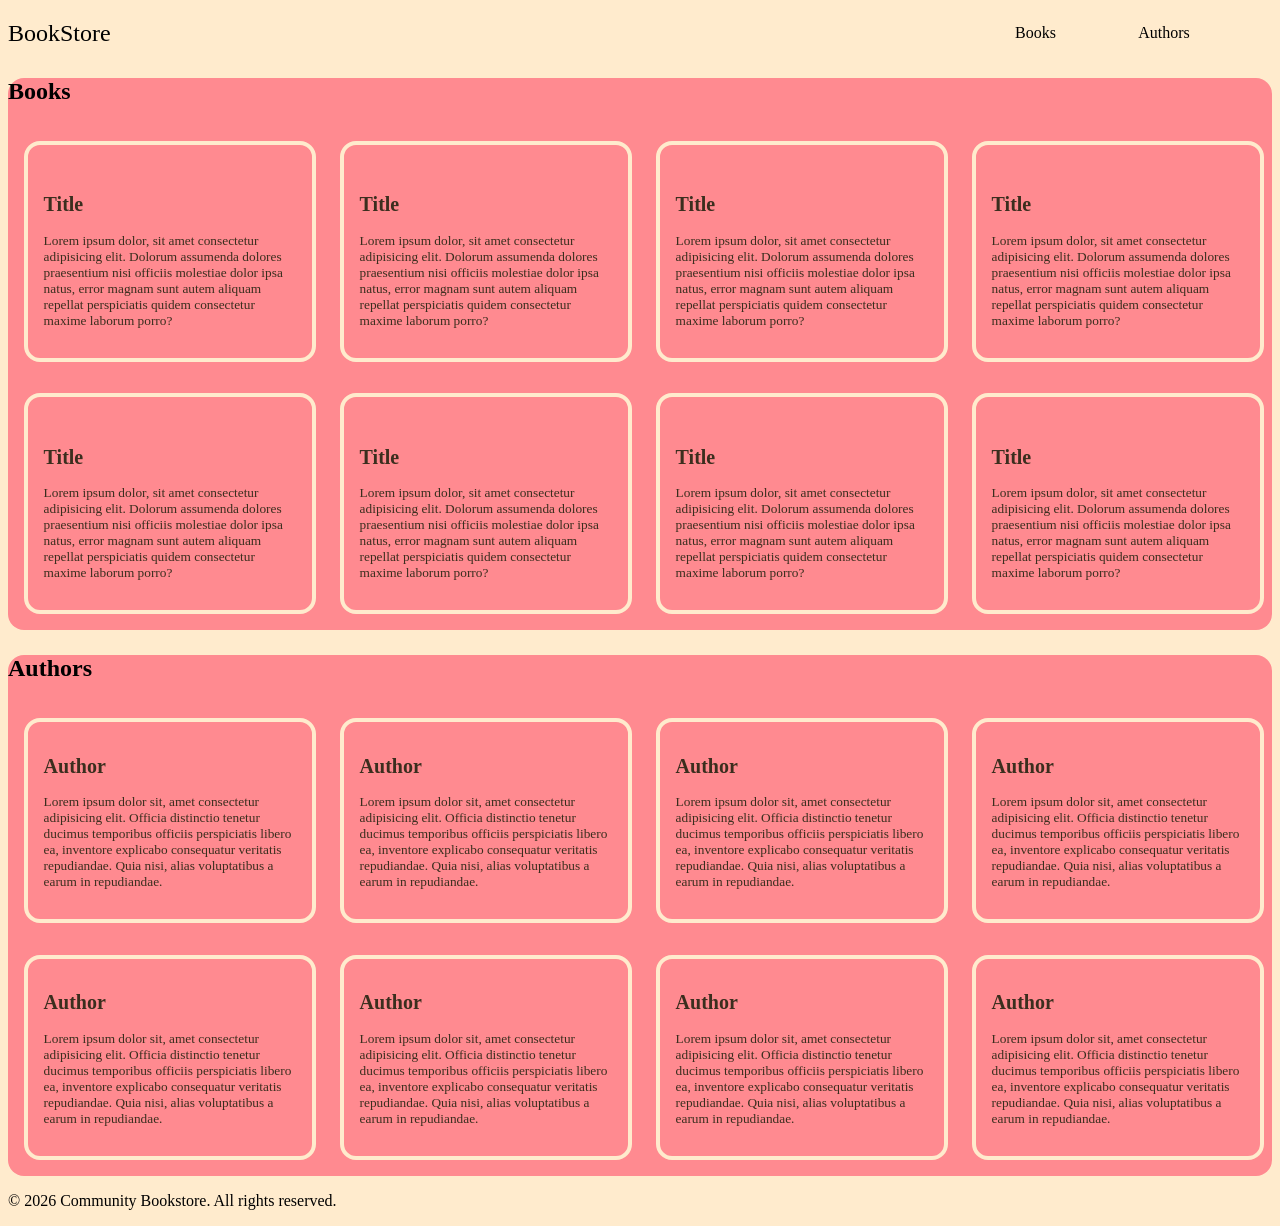
==== EX1/index.html @ 79451e61 "ex1" ====
<!DOCTYPE html>
<html lang="en">
<head>
	<meta charset="UTF-8">
	<meta name="viewport" content="width=device-width, initial-scale=1.0">
	<title>Document</title>
	<link rel="stylesheet" href="./style.css">
</head>
<body>
	<header>
		<nav>
			<div class="logo">
				BookStore
			</div>
			<div class="nav-links">
				<ul>
					<li><a href="#books-section">Books</a></li>
					<li><a href="#authors-section">Authors</a></li>
				</ul>
			</div>
		</nav>
	</header>
	<main>
		<section class="books" id="books-section">
			<h1>Books</h1>
			<div class="books-container">
				<div class="book">
					<div class="book-cover">
						<img src="https://i.pinimg.com/1200x/4a/55/f2/4a55f2155281183111e091e616718c2b.jpg" alt="">
					</div>
					<div class="description">
						<h1>Title</h1>
						<p>Lorem ipsum dolor, sit amet consectetur adipisicing elit. Dolorum assumenda dolores praesentium nisi officiis molestiae dolor ipsa natus, error magnam sunt autem aliquam repellat perspiciatis quidem consectetur maxime laborum porro?</p>
					</div>
				</div>
				<div class="book">
					<div class="book-cover">
						<img src="https://i.pinimg.com/1200x/4a/55/f2/4a55f2155281183111e091e616718c2b.jpg" alt="">
					</div>
					<div class="description">
						<h1>Title</h1>
						<p>Lorem ipsum dolor, sit amet consectetur adipisicing elit. Dolorum assumenda dolores praesentium nisi officiis molestiae dolor ipsa natus, error magnam sunt autem aliquam repellat perspiciatis quidem consectetur maxime laborum porro?</p>
					</div>
				</div>
				<div class="book">
					<div class="book-cover">
						<img src="https://i.pinimg.com/1200x/4a/55/f2/4a55f2155281183111e091e616718c2b.jpg" alt="">
					</div>
					<div class="description">
						<h1>Title</h1>
						<p>Lorem ipsum dolor, sit amet consectetur adipisicing elit. Dolorum assumenda dolores praesentium nisi officiis molestiae dolor ipsa natus, error magnam sunt autem aliquam repellat perspiciatis quidem consectetur maxime laborum porro?</p>
					</div>
				</div>
				<div class="book">
					<div class="book-cover">
						<img src="https://i.pinimg.com/1200x/4a/55/f2/4a55f2155281183111e091e616718c2b.jpg" alt="">
					</div>
					<div class="description">
						<h1>Title</h1>
						<p>Lorem ipsum dolor, sit amet consectetur adipisicing elit. Dolorum assumenda dolores praesentium nisi officiis molestiae dolor ipsa natus, error magnam sunt autem aliquam repellat perspiciatis quidem consectetur maxime laborum porro?</p>
					</div>
				</div>
				<div class="book">
					<div class="book-cover">
						<img src="https://i.pinimg.com/1200x/4a/55/f2/4a55f2155281183111e091e616718c2b.jpg" alt="">
					</div>
					<div class="description">
						<h1>Title</h1>
						<p>Lorem ipsum dolor, sit amet consectetur adipisicing elit. Dolorum assumenda dolores praesentium nisi officiis molestiae dolor ipsa natus, error magnam sunt autem aliquam repellat perspiciatis quidem consectetur maxime laborum porro?</p>
					</div>
				</div>
				<div class="book">
					<div class="book-cover">
						<img src="https://i.pinimg.com/1200x/4a/55/f2/4a55f2155281183111e091e616718c2b.jpg" alt="">
					</div>
					<div class="description">
						<h1>Title</h1>
						<p>Lorem ipsum dolor, sit amet consectetur adipisicing elit. Dolorum assumenda dolores praesentium nisi officiis molestiae dolor ipsa natus, error magnam sunt autem aliquam repellat perspiciatis quidem consectetur maxime laborum porro?</p>
					</div>
				</div>
				<div class="book">
					<div class="book-cover">
						<img src="https://i.pinimg.com/1200x/4a/55/f2/4a55f2155281183111e091e616718c2b.jpg" alt="">
					</div>
					<div class="description">
						<h1>Title</h1>
						<p>Lorem ipsum dolor, sit amet consectetur adipisicing elit. Dolorum assumenda dolores praesentium nisi officiis molestiae dolor ipsa natus, error magnam sunt autem aliquam repellat perspiciatis quidem consectetur maxime laborum porro?</p>
					</div>
				</div>
				<div class="book">
					<div class="book-cover">
						<img src="https://i.pinimg.com/1200x/4a/55/f2/4a55f2155281183111e091e616718c2b.jpg" alt="">
					</div>
					<div class="description">
						<h1>Title</h1>
						<p>Lorem ipsum dolor, sit amet consectetur adipisicing elit. Dolorum assumenda dolores praesentium nisi officiis molestiae dolor ipsa natus, error magnam sunt autem aliquam repellat perspiciatis quidem consectetur maxime laborum porro?</p>
					</div>
				</div>
			</div>
		</section>
		<section class="authors" id="authors-section">
			<h1>Authors</h1>
			<div class="authors-container">
				<div class="author">
					<h1>Author</h1>
					<p>Lorem ipsum dolor sit, amet consectetur adipisicing elit. Officia distinctio tenetur ducimus temporibus officiis perspiciatis libero ea, inventore explicabo consequatur veritatis repudiandae. Quia nisi, alias voluptatibus a earum in repudiandae.</p>
				</div>
				<div class="author">
					<h1>Author</h1>
					<p>Lorem ipsum dolor sit, amet consectetur adipisicing elit. Officia distinctio tenetur ducimus temporibus officiis perspiciatis libero ea, inventore explicabo consequatur veritatis repudiandae. Quia nisi, alias voluptatibus a earum in repudiandae.</p>
				</div>
				<div class="author">
					<h1>Author</h1>
					<p>Lorem ipsum dolor sit, amet consectetur adipisicing elit. Officia distinctio tenetur ducimus temporibus officiis perspiciatis libero ea, inventore explicabo consequatur veritatis repudiandae. Quia nisi, alias voluptatibus a earum in repudiandae.</p>
				</div>
				<div class="author">
					<h1>Author</h1>
					<p>Lorem ipsum dolor sit, amet consectetur adipisicing elit. Officia distinctio tenetur ducimus temporibus officiis perspiciatis libero ea, inventore explicabo consequatur veritatis repudiandae. Quia nisi, alias voluptatibus a earum in repudiandae.</p>
				</div>
				<div class="author">
					<h1>Author</h1>
					<p>Lorem ipsum dolor sit, amet consectetur adipisicing elit. Officia distinctio tenetur ducimus temporibus officiis perspiciatis libero ea, inventore explicabo consequatur veritatis repudiandae. Quia nisi, alias voluptatibus a earum in repudiandae.</p>
				</div>
				<div class="author">
					<h1>Author</h1>
					<p>Lorem ipsum dolor sit, amet consectetur adipisicing elit. Officia distinctio tenetur ducimus temporibus officiis perspiciatis libero ea, inventore explicabo consequatur veritatis repudiandae. Quia nisi, alias voluptatibus a earum in repudiandae.</p>
				</div>
				<div class="author">
					<h1>Author</h1>
					<p>Lorem ipsum dolor sit, amet consectetur adipisicing elit. Officia distinctio tenetur ducimus temporibus officiis perspiciatis libero ea, inventore explicabo consequatur veritatis repudiandae. Quia nisi, alias voluptatibus a earum in repudiandae.</p>
				</div>
				<div class="author">
					<h1>Author</h1>
					<p>Lorem ipsum dolor sit, amet consectetur adipisicing elit. Officia distinctio tenetur ducimus temporibus officiis perspiciatis libero ea, inventore explicabo consequatur veritatis repudiandae. Quia nisi, alias voluptatibus a earum in repudiandae.</p>
				</div>
			</div>
		</section>
	</main>
	<footer>
		<p>&copy; 2026 Community Bookstore. All rights reserved.</p>
	</footer>
	<script src="./app.js"></script>
</body>
</html>
---- EX1/style.css ----
nav {
	display: flex;
	justify-content: space-between;
	/* border: magenta 1px solid; */
	align-items: center;
}

.logo {
	font-family: Cambria, Cochin, Georgia, Times, 'Times New Roman', serif;
	font-size: 1.5rem;
}

li {
	list-style: none;
}

ul {
	display: flex;
	justify-content: space-evenly;
}

.nav-links {
	width: 30%;
	align-items: center;
}

li a {
	text-decoration: none;
	color: black;
}

body {
	background-color: blanchedalmond;
}

.books {
	background-color: rgb(255, 138, 144);
	border-radius: 1rem;
	margin-bottom: 2%;
}

.books-container {
	/* background-color: rgb(255, 138, 144); */
	display: grid;
	grid-template-columns: repeat(4, 1fr);
	/* gap: 5%; */
}

.authors {
	background-color: rgb(255, 138, 144);
	border-radius: 1rem;
}

.authors-container {
	display: grid;
	grid-template-columns: repeat(4, 1fr);
	/* gap: 5%; */
	/* margin: 5%; */
}

.book {
	width: 80%;
	margin: 5%;
	display: flex;
	flex-direction: column;
	justify-content: center;
	align-items: center;
	font-size: smaller;
	border: blanchedalmond solid 0.25rem;
	padding: 5%;
	border-radius: 1rem;
	color: rgb(59, 46, 30);
}

.author {
	font-size: smaller;
	width: 80%;
	margin: 5%;
	padding: 5%;
	border: blanchedalmond solid 0.25rem;
	border-radius: 1rem;
	color: rgb(59, 46, 30);
}

.book img {
	width: 100%;
}
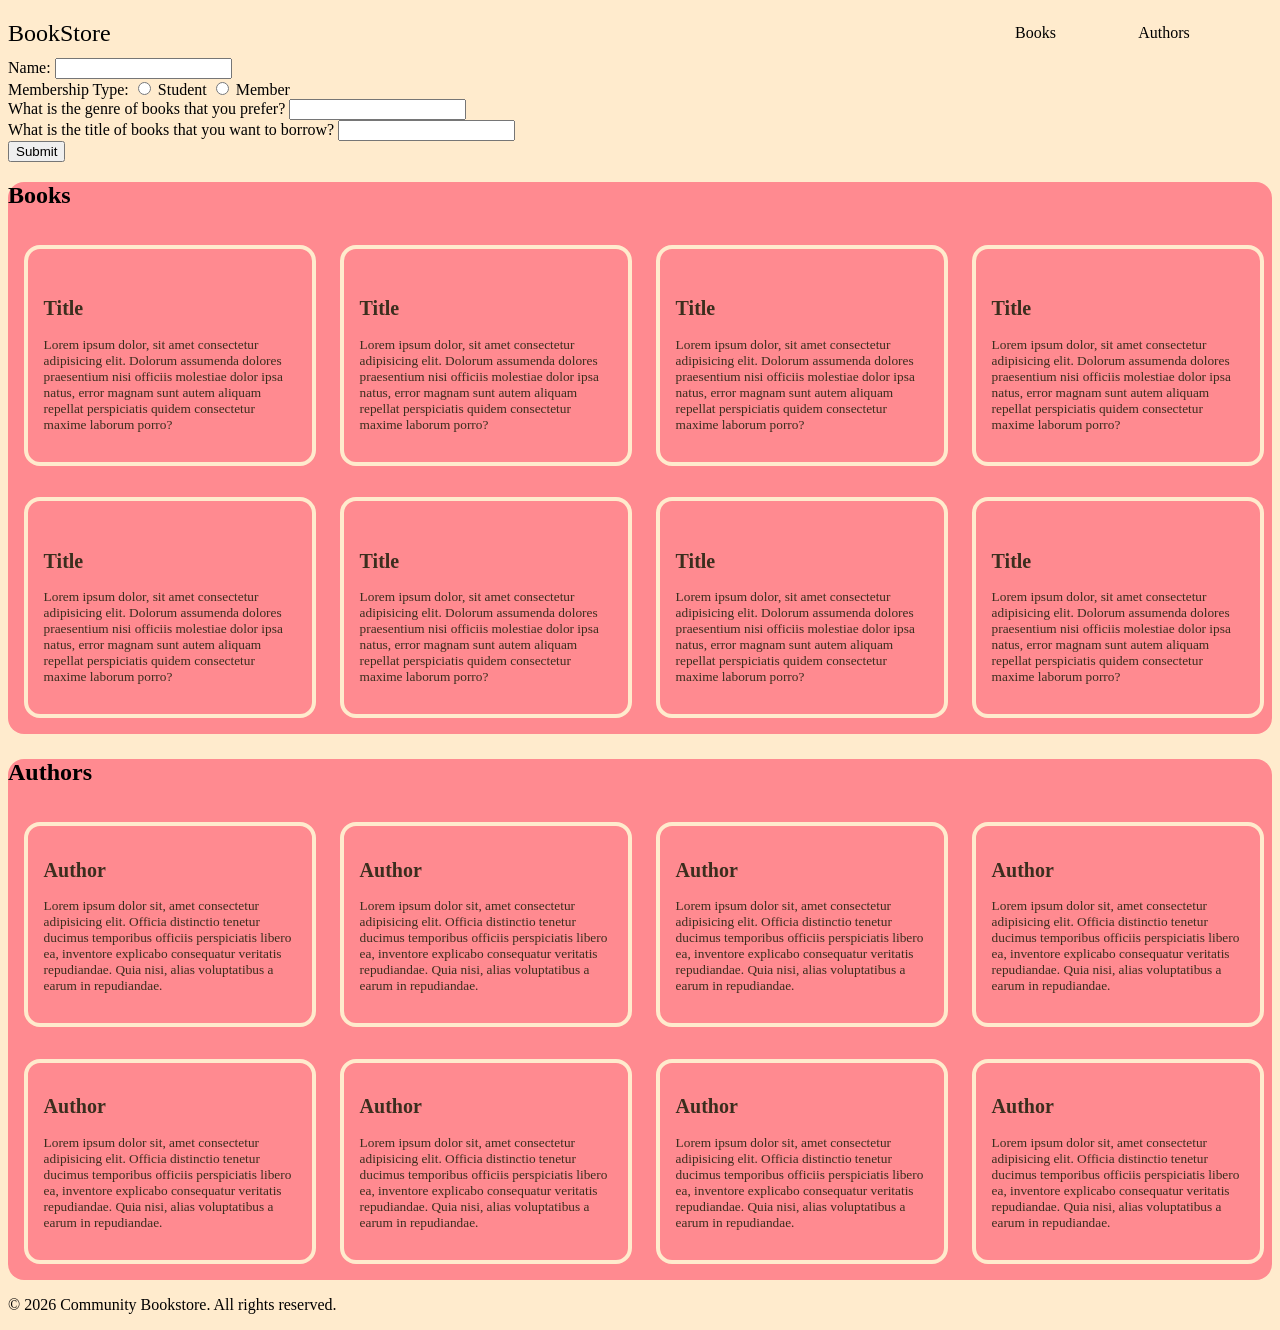
==== commit 4cedfd85: "refactoring the code" ====
--- a/EX1/index.html
+++ b/EX1/index.html
@@ -21,6 +21,35 @@
 		</nav>
 	</header>
 	<main>
+		<section class="book-form">
+			<form action="">
+				<div class="input-field">
+					<label for="name-input">Name:</label>
+					<input type="text" id="name-input">
+				</div>
+				<div class="input-field">
+					<label for="membership-type">Membership Type:</label>
+					<span class="membership-type">
+						<input type="radio" name="membership-radio" id="student-radio" value="student">
+						<label for="student-radio">Student</label>
+						<input type="radio" name="membership-radio" id="member-radio" value="member">
+						<label for="member-radio">Member</label>
+					</span>
+				</div>
+				<div class="input-field">
+					<label for="book-genre">What is the genre of books that you prefer?</label>
+					<input type="text" id="book-genre">
+				</div>
+				<div class="input-field">
+					<label for="book-title">What is the title of books that you want to borrow?</label>
+					<input type="text" id="book-title">
+				</div>
+				<button type="submit">Submit</button>
+			</form>
+			<div id="result-card">
+				
+			</div>
+		</section>
 		<section class="books" id="books-section">
 			<h1>Books</h1>
 			<div class="books-container">
